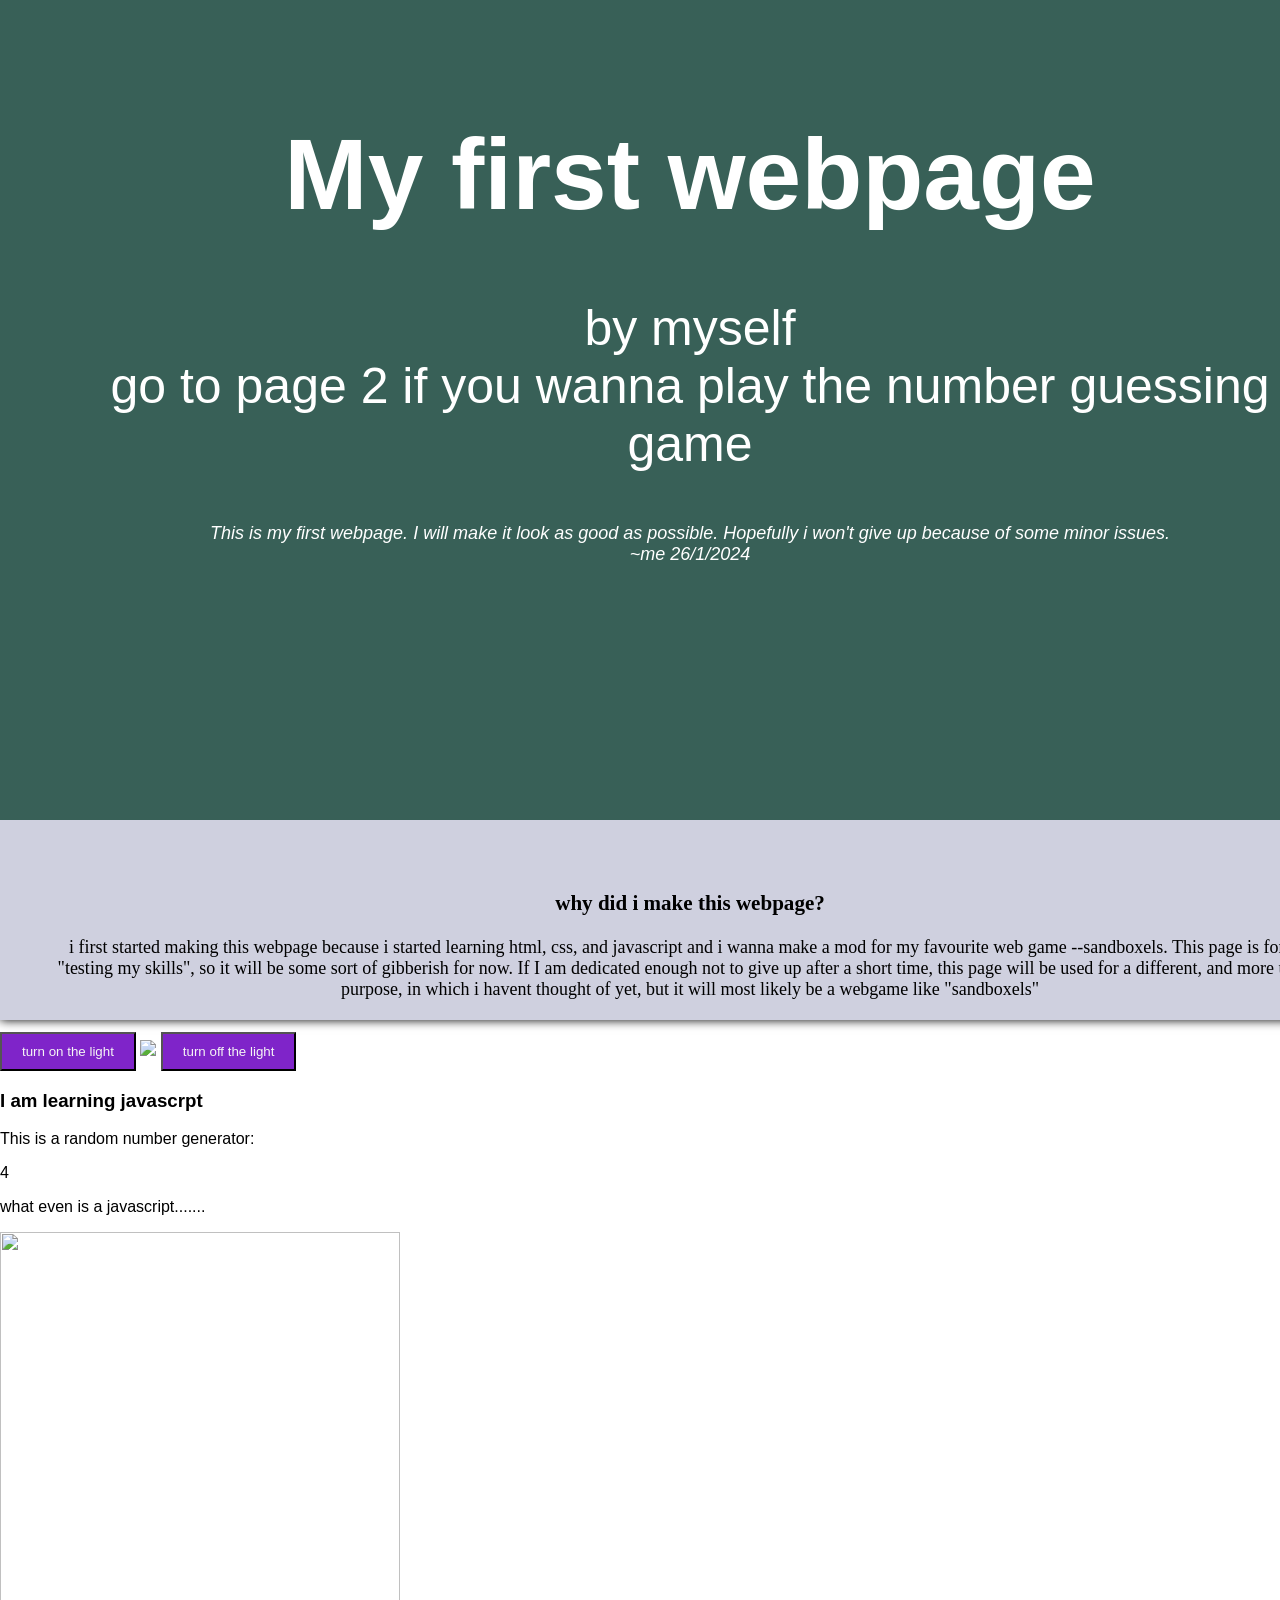
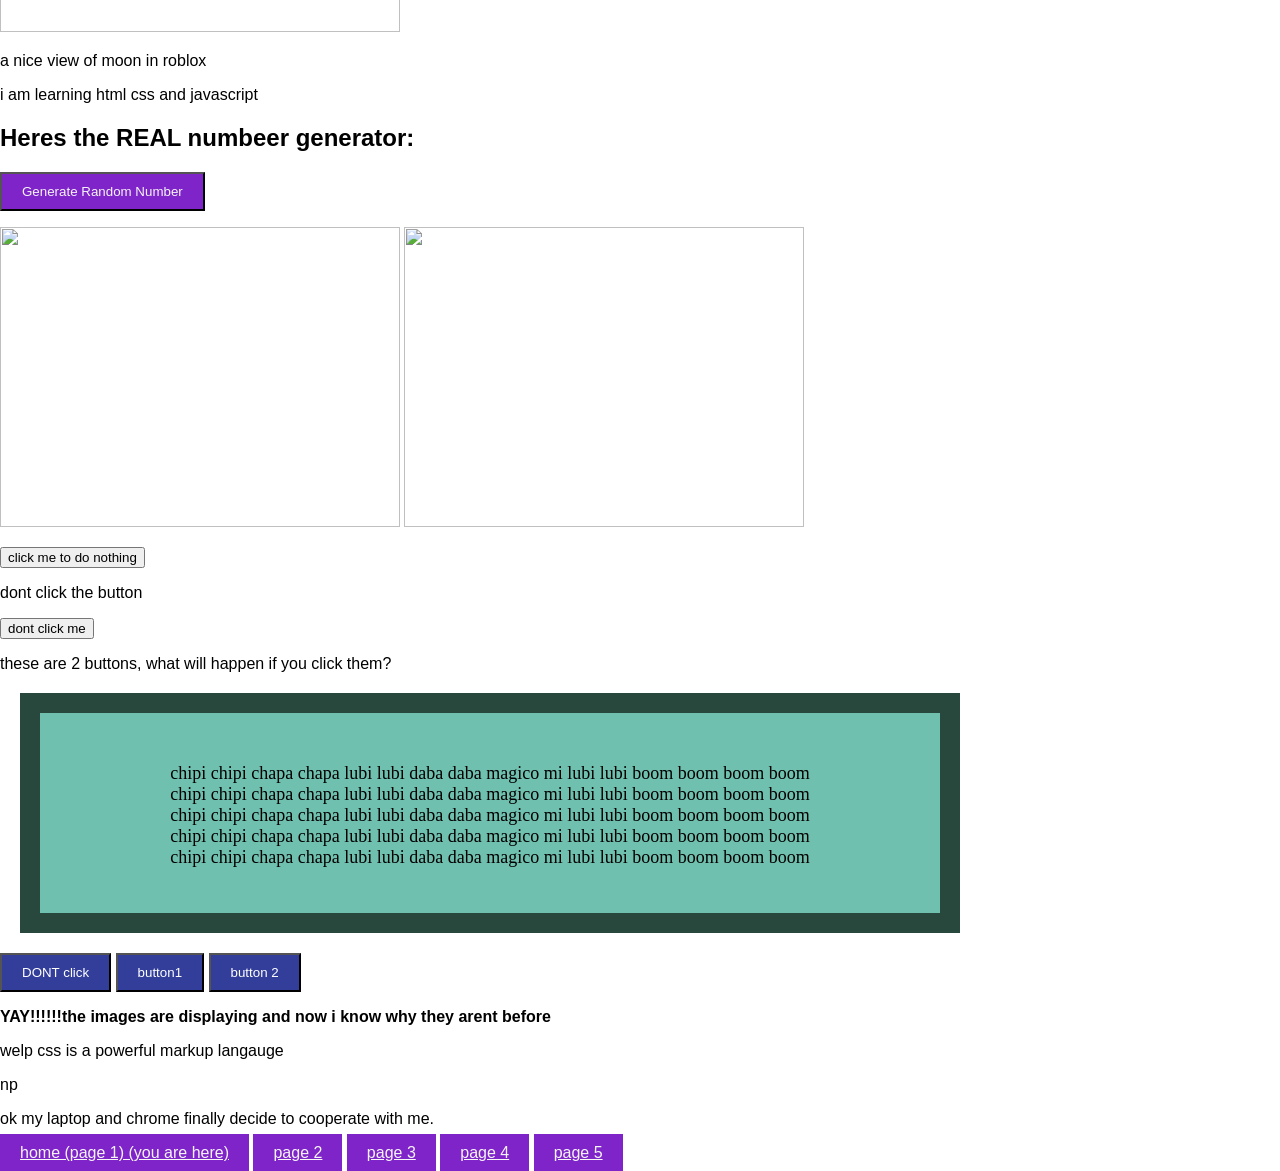
==== index.html @ 629a22b3 "Update index.html" ====
<!DOCTYPE html> 
<html>

    <head>
        
       
        <meta charset="UTF-8" />
    <meta http-equiv="X-UA-Compatible" content="IE=edge" />
    <meta name="viewport" content="width=device-width, initial-scale=1.0" />
    <link rel="stylesheet" type="text/css" href="styles.css" /> 
    <title>my first webpage</title>
       
        <style>
            h1.center {
                text-align: center;
                font-size: 50px;
                font-family: Arial, Helvetica, sans-serif;
                color: whitesmoke;
            }
            h2.center2 {
                text-align: left;
                font-size: 30px;
                font-family: Arial, Helvetica, sans-serif;
                color: black;
            }
            h3.center3 {
                text-align: center;
                font-size: 31px;
                font-family: Arial, Helvetica, sans-serif;
                color: rgb(44, 44, 44);
                background-color: rgba(201, 201, 201, 0.5);
            }
            p.center4 {
                text-align: center;
                font-size: 20px;
                font-family: Arial, Helvetica, sans-serif;
                color: rgb(44, 44, 44);
                background-color: rgba(201, 201, 201, 0.5);
            }
            body, html {
  height: 100%;
  margin: 0;
  font-family: Arial, Helvetica, sans-serif;
}

.hero-image {
  background-image: linear-gradient(rgba(0, 0, 0, 0.5), rgba(0, 0, 0, 0.5)), url("https://raw.githubusercontent.com/whyamihere001/whyamihere001.github.io/main/background1.png");
  height: 80%;
  width: 90%;
  background-position: center;
  background-repeat: no-repeat;
  background-size: cover;
  position: relative;
  border: none;
  margin: auto;
  width: 100%;
}

.hero-text {
  text-align: center;
  position: absolute;
  top: 50%;
  left: 50%;
  transform: translate(-50%, -50%);
  color: white;
  border: none;
  display: contents;
  font-family: Arial, Helvetica, sans-serif;

}




     
            
  
        
    
            
        </style>
    </head>
    <body style="background-color: white;">
        <div class="hero-image">
            <div class="hero-text">
              <h1 style="font-size:100px">My first webpage</h1>
              <p style="font-size: 50px;">by myself<br>go to page 2 if you wanna play the number guessing game</p>
              <p><em>This is my first webpage. I will make it look as good as possible. Hopefully i won't give up because of some minor issues.<br>~me 26/1/2024</em></p>
             
            </div>
          </div>
          <style>
            .asdf{
                background-color: rgb(207, 208, 223);
                margin: auto;
                border: none;
                width: 100%;
                -webkit-box-shadow: 0 0 10px #000000;
                box-shadow: 0 0 10px #000000;

            }
          </style>
          <div class="asdf">
         
            <h3>why did i make this webpage?</h3>
            <p>i first started making this webpage because i started learning html, css, and javascript and i wanna make 
                a mod for my favourite web game --sandboxels.
                This page is for me "testing my skills", so it will be some sort of gibberish for now. 
                If I am dedicated enough not to give up after a short time, this page will be used for a different, and 
                more useful purpose, in which i havent thought of yet, but it will most likely be a webgame like "sandboxels"</p>
          </div>
            <style>
                .button2 {
                    padding: 10px 20px;
                    background-color: rgb(127, 36, 201);
                    color: whitesmoke;
                }
                .button2:hover {
                    background-color: rgb(50, 18, 81);

                }
            </style>
            <button onclick="document.getElementById('Myimage').src='https://raw.githubusercontent.com/whyamihere001/whyamihere001.github.io/main/lightbulb_on.png'" class="button2">turn on the light</button>
            <img id="Myimage" src="https://raw.githubusercontent.com/whyamihere001/whyamihere001.github.io/main/lightbulf_off.png" style="width: 300px; margin-top: 20px;">
            <button onclick="document.getElementById('Myimage').src='https://raw.githubusercontent.com/whyamihere001/whyamihere001.github.io/main/lightbulf_off.png'" class="button2">turn off the light</button>
            <h3>I am learning javascrpt</h3>
            <p>This is a random number generator:</p>
            <p id="rnd"></p>
            <script> 
            document.getElementById("rnd").innerHTML = Math.floor(Math.random()*10);
            </script>
            <script>
            
                const grid = [
  ["M2", "M1", "M2"],
  ["M1", "XX", "M1"],
  ["M2", "M1", "M2"]
];

// Iterate through the rows
for (let i = 0; i < grid.length; i++) {
  const row = grid[i];

  // Iterate through the columns in each row
  for (let j = 0; j < row.length; j++) {
    const cell = row[j];

    // Do something with the cell value
    console.log(`Cell at position (${i}, ${j}): ${cell}`);
  }
}
            </script>
            <script>
                const name = "John";
                const age = 20;
                const alive = "true";
                console.log("Name:", name, "Age:", age, "alive or not:", alive)
                
            </script>
            <p>what even is a javascript.......</p>
            <script>
                for (var i = 1; i < 10; i++){
                console.log("Iteration: " + i);
}
                

            </script>
            

           
            
<img src="https://raw.githubusercontent.com/whyamihere001/whyamihere001.github.io/main/beautiful%20roblox%20moon.1.png"
style="width:400px;height: 400px">
<p>a nice view of moon in roblox</p>
<p>i am learning html css and javascript</p>
<h2>Heres the REAL numbeer generator:</h2>
<button id="generateButton" class="button2">Generate Random Number</button>
  <p id="result"></p>


<script src="script.js"></script>



<img src="https://raw.githubusercontent.com/whyamihere001/whyamihere001.github.io/3b7831ccefd136974ce42a83e093849df66b6c03/123.drawio.png"
style="width:400px;height:300px">
<img src="https://raw.githubusercontent.com/whyamihere001/whyamihere001.github.io/main/Screenshot%202024-01-27%20160214.png"
style="width:400px;height:300px">
<p><button>click me to do nothing</button></p>
<script>
    function myFunction(){
        document.getElementById("rickroll").innerHTML = "i want to die.";
    }

</script>
<p id="rickroll">dont click the button</p>
<button type="button" onclick="myFunction()">dont click me</button>
<p>these are 2 buttons, what will happen if you click them?</p>
<style>
    div {
        text-align: center;
        background-color: rgb(112, 192, 175);
        width: 800px;
        height: 100px;
        border: 20px solid rgb(41, 72, 61);
        padding: 50px;
        margin: 20px;
        font-size: large;
        font-family: Georgia, 'Times New Roman', Times, serif;




    }
</style>
<div id="myDiv">
    chipi chipi chapa chapa lubi lubi daba daba magico mi lubi lubi boom boom boom boom<br>
    chipi chipi chapa chapa lubi lubi daba daba magico mi lubi lubi boom boom boom boom<br>
    chipi chipi chapa chapa lubi lubi daba daba magico mi lubi lubi boom boom boom boom<br>
    chipi chipi chapa chapa lubi lubi daba daba magico mi lubi lubi boom boom boom boom<br>
    chipi chipi chapa chapa lubi lubi daba daba magico mi lubi lubi boom boom boom boom<br>
</div>
<script>
    function asd(){
    var myDiv = document.getElementById("myDiv");
myDiv.innerHTML = "never gonna give you up<br>never gonna let you down<br>never gonna run around and desert you";
    }
</script>
<button onclick="asd()" class="button1">DONT click</button>
<style>
    .button1 {
        padding: 10px 20px;
        background-color: rgb(50, 62, 154);
        color: white;
        

    }
    .button1:hover {
        background-color: rgb(16, 19, 71);
        color:white
    }
</style>
<button onclick="window.location.href='https://www.youtube.com/watch?v=oHg5SJYRHA0';" class="button1">button1</button>
<button onclick="window.location.href='https://www.youtube.com/watch?v=QwLvrnlfdNo';" class="button1">button 2</button>


<p><strong>YAY!!!!!!the images are displaying and now i know why they arent before</strong></p>
<p>welp css is a powerful markup langauge</p>np
<p>ok my laptop and chrome finally decide to cooperate with me.</p>


<nav>
    <a href="index.html" class="button2">home (page 1) (you are here)</a>
    <a href="index2.html" class="button2">page 2</a>
    <a href="index3.html" class="button2">page 3</a>
    <a href="index4.html" class="button2">page 4</a>
    <a href="index6.html" class="button2">page 5</a>
</nav>



    </body>
</html>
---- styles.css ----
body {
    background-color: rgb(135, 191, 230);
    font-family: Arial, Helvetica, sans-serif;
}
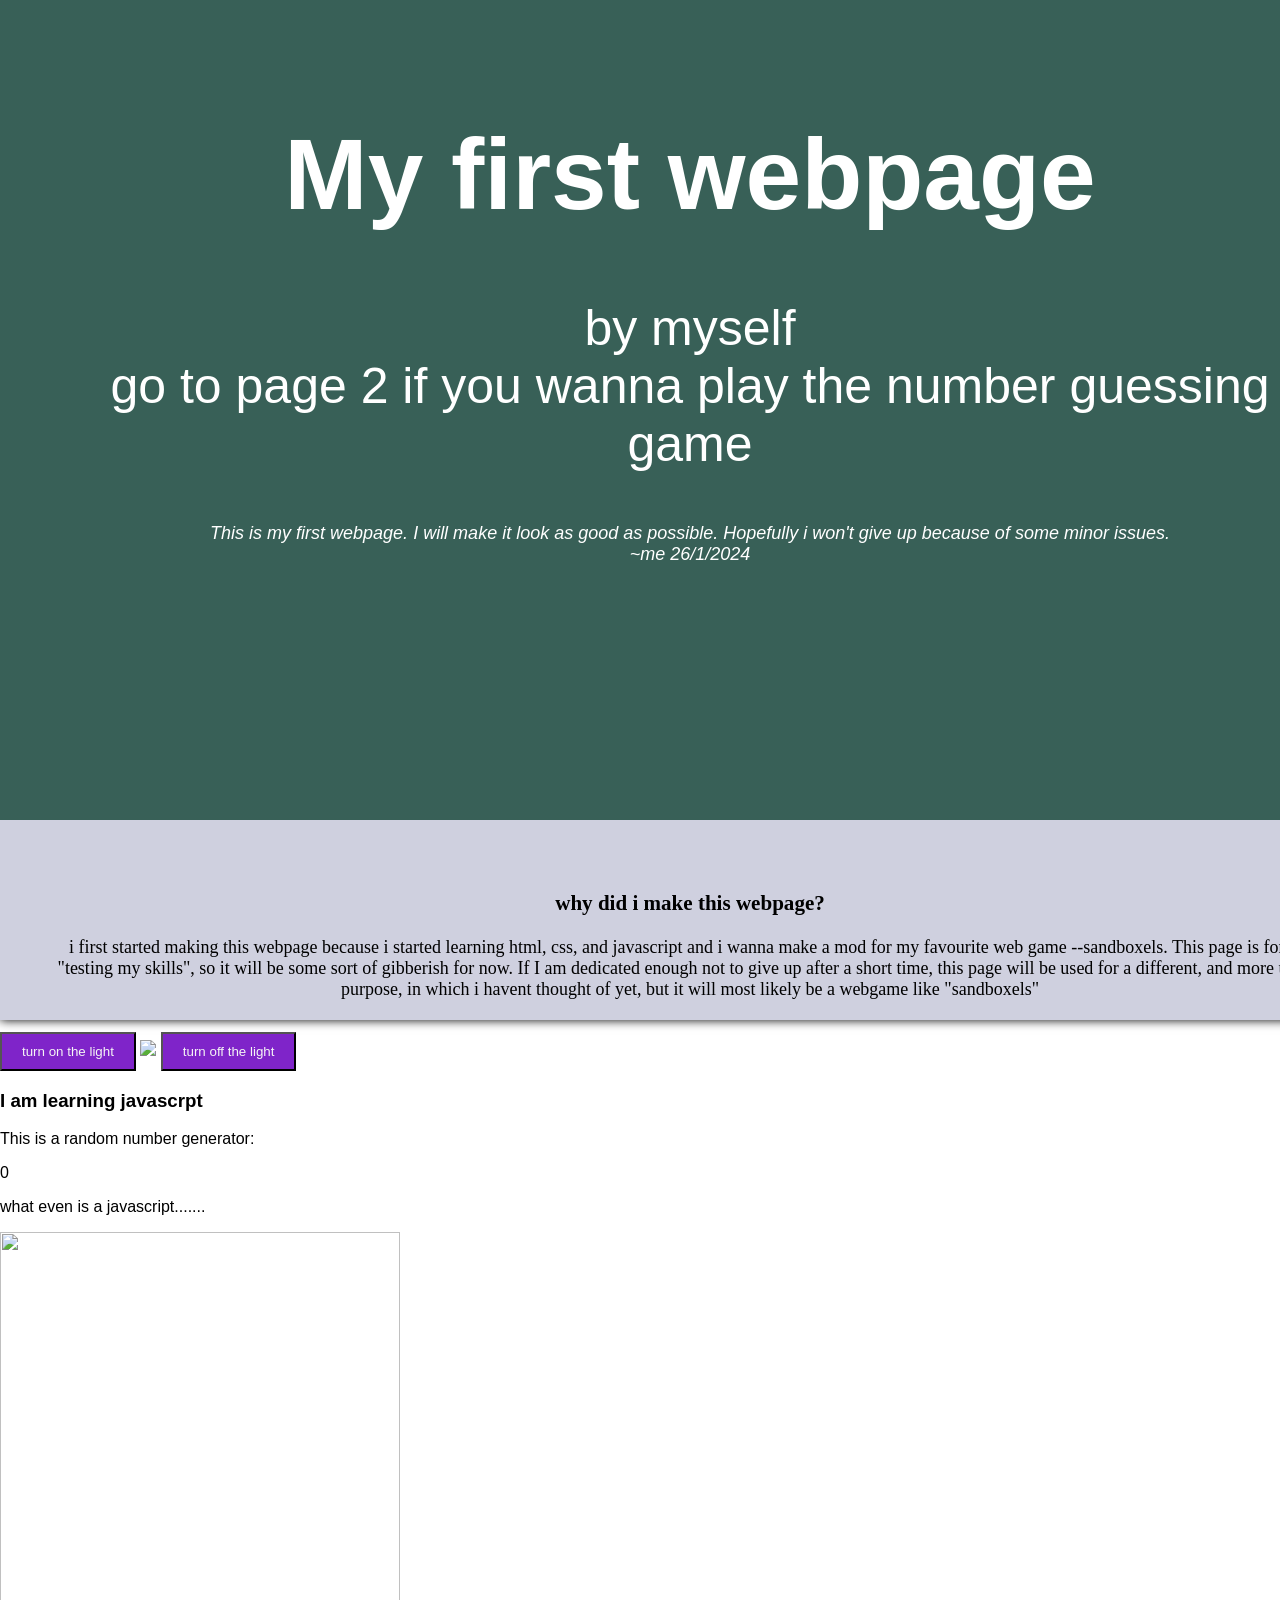
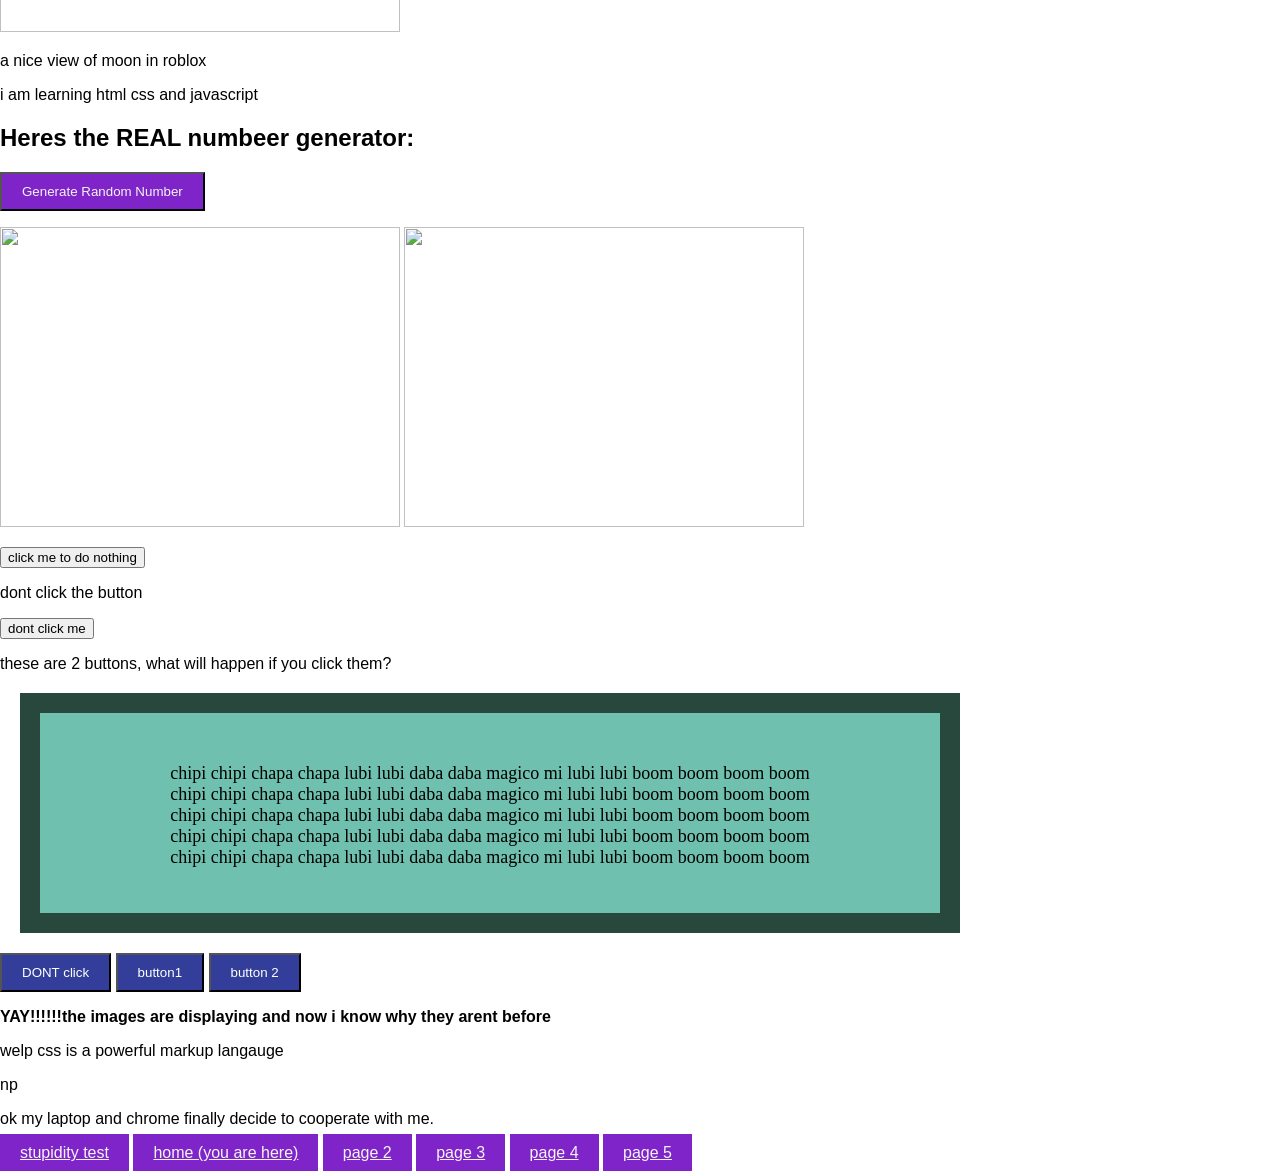
==== commit 8425e43d: "Add files via upload" ====
--- a/index.html
+++ b/index.html
@@ -250,7 +250,8 @@
 
 
 <nav>
-    <a href="index.html" class="button2">home (page 1) (you are here)</a>
+    <a href="index9.html" class="button2">stupidity test</a>
+    <a href="index.html" class="button2">home (you are here)</a>
     <a href="index2.html" class="button2">page 2</a>
     <a href="index3.html" class="button2">page 3</a>
     <a href="index4.html" class="button2">page 4</a>
@@ -261,4 +262,4 @@
 
     </body>
 </html>
-    
+    
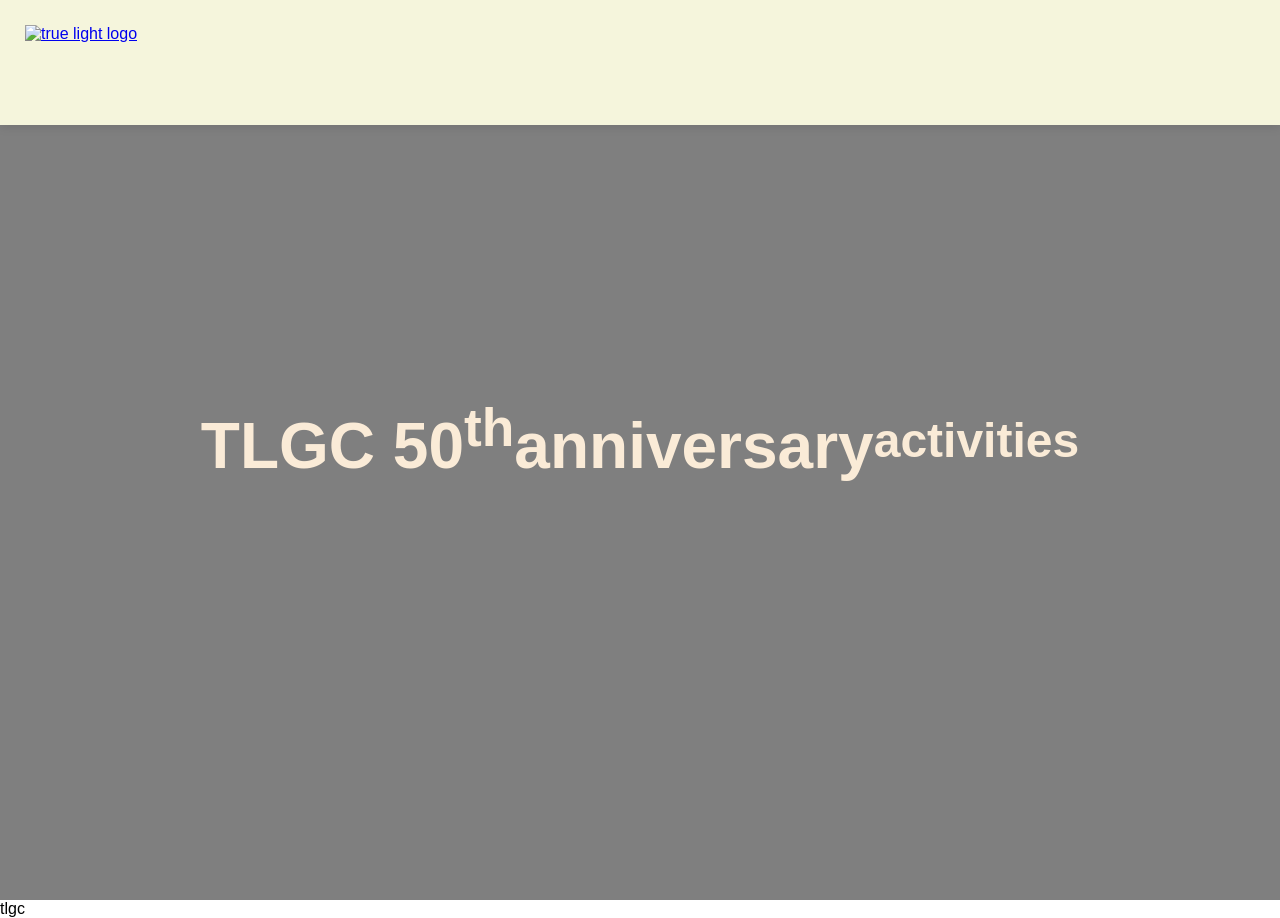
==== commit db0b44bd: "Add files via upload" ====
--- a/index.html
+++ b/index.html
@@ -1,265 +1,158 @@
-<!DOCTYPE html> 
+<!DOCTYPE html>
 <html>
-
     <head>
-        
-       
-        <meta charset="UTF-8" />
-    <meta http-equiv="X-UA-Compatible" content="IE=edge" />
-    <meta name="viewport" content="width=device-width, initial-scale=1.0" />
-    <link rel="stylesheet" type="text/css" href="styles.css" /> 
-    <title>my first webpage</title>
-       
+        <title>stupid hw webpage</title>
+        <meta charset="UTF-8">
+        <meta name="viewport" content="width=device-width, initial-scale=1.0">
+        <link href="https://unpkg.com/aos@2.3.1/dist/aos.css" rel="stylesheet">
+    </head>
+    
+    <body>
         <style>
-            h1.center {
-                text-align: center;
-                font-size: 50px;
-                font-family: Arial, Helvetica, sans-serif;
-                color: whitesmoke;
+            * {
+                margin: 0;
+                padding: 0;
+                box-sizing: border-box;
+                font-family: 'Arial', sans-serif;
             }
-            h2.center2 {
-                text-align: left;
-                font-size: 30px;
-                font-family: Arial, Helvetica, sans-serif;
-                color: black;
-            }
-            h3.center3 {
-                text-align: center;
-                font-size: 31px;
-                font-family: Arial, Helvetica, sans-serif;
-                color: rgb(44, 44, 44);
-                background-color: rgba(201, 201, 201, 0.5);
-            }
-            p.center4 {
-                text-align: center;
-                font-size: 20px;
-                font-family: Arial, Helvetica, sans-serif;
-                color: rgb(44, 44, 44);
-                background-color: rgba(201, 201, 201, 0.5);
-            }
-            body, html {
-  height: 100%;
-  margin: 0;
-  font-family: Arial, Helvetica, sans-serif;
-}
-
-.hero-image {
-  background-image: linear-gradient(rgba(0, 0, 0, 0.5), rgba(0, 0, 0, 0.5)), url("https://raw.githubusercontent.com/whyamihere001/whyamihere001.github.io/main/background1.png");
-  height: 80%;
-  width: 90%;
-  background-position: center;
-  background-repeat: no-repeat;
-  background-size: cover;
-  position: relative;
-  border: none;
-  margin: auto;
-  width: 100%;
-}
-
-.hero-text {
-  text-align: center;
-  position: absolute;
-  top: 50%;
-  left: 50%;
-  transform: translate(-50%, -50%);
-  color: white;
-  border: none;
-  display: contents;
-  font-family: Arial, Helvetica, sans-serif;
-
-}
-
-
-
-
-     
-            
-  
-        
-    
-            
-        </style>
-    </head>
-    <body style="background-color: white;">
-        <div class="hero-image">
-            <div class="hero-text">
-              <h1 style="font-size:100px">My first webpage</h1>
-              <p style="font-size: 50px;">by myself<br>go to page 2 if you wanna play the number guessing game</p>
-              <p><em>This is my first webpage. I will make it look as good as possible. Hopefully i won't give up because of some minor issues.<br>~me 26/1/2024</em></p>
-             
-            </div>
-          </div>
-          <style>
-            .asdf{
-                background-color: rgb(207, 208, 223);
-                margin: auto;
-                border: none;
+            .header-basic{
+                background-color:beige;
+                box-shadow: 0 2px 10px rgba(0,0,0,0.1);
                 width: 100%;
-                -webkit-box-shadow: 0 0 10px #000000;
-                box-shadow: 0 0 10px #000000;
+                height: 125px;
+                padding: 25px;    
+                top: 0;
+                z-index: 1000;
+                position: fixed;
 
             }
-          </style>
-          <div class="asdf">
-         
-            <h3>why did i make this webpage?</h3>
-            <p>i first started making this webpage because i started learning html, css, and javascript and i wanna make 
-                a mod for my favourite web game --sandboxels.
-                This page is for me "testing my skills", so it will be some sort of gibberish for now. 
-                If I am dedicated enough not to give up after a short time, this page will be used for a different, and 
-                more useful purpose, in which i havent thought of yet, but it will most likely be a webgame like "sandboxels"</p>
-          </div>
-            <style>
-                .button2 {
-                    padding: 10px 20px;
-                    background-color: rgb(127, 36, 201);
-                    color: whitesmoke;
+
+            .header-content {
+                max-width: 1200px;
+                margin: 0 auto;
+                display: flex;
+                justify-content: space-between;
+                align-items: center;
+                align-self: center;
+                text-align: center;
+                position:fixed;
+            }
+
+            .logo-container {
+                display: flex;
+                align-items: center;
+                justify-content: space-between;
+            }
+
+            .logo-link {
+                display: block;
+                transition: transform 0.3s ease;
+            }
+
+            .logo-link:hover {
+                transform: scale(1.05);
+            }
+
+            .logo-image {
+                object-fit: contain;
+            }
+
+            .nav-container {
+                display:flex;
+                align-items: center;
+
+            }
+
+            .nav-link{
+                display: block;
+                transition: transform 0.3s ease;
+
+            }
+
+            .nav-link:hover{
+                transform: scale(1.05);
+            }
+
+            .nav-image{
+                object-fit: center;
+            }
+
+            .hero {
+                height: 100vh;
+                width: 100%;
+                position: relative;
+                background: linear-gradient(rgba(0, 0, 0, 0.5), rgba(0, 0, 0, 0.5)),
+                            url('https://d2dfteklrodxua.cloudfront.net/wp-content/uploads/2022/08/10142945/Group-2.jpg');
+                background-size: cover;
+                background-position: center;
+                background-attachment: fixed;
+                display: flex;
+                justify-content: center;
+                align-items: center;
+                overflow: hidden;
+            }
+
+            .hero-content {
+                text-align: center;
+                color: #ffffff;
+                padding: 20px;
+                position: relative;
+                z-index: 1;
+            }
+
+            .hero-title {
+                font-size: 4rem;
+                margin-bottom: 20px;
+                opacity: 0;
+                transform: translateY(30px);
+                animation: fadeInUp 0.8s ease forwards;
+                color:antiquewhite;
+            }
+
+            .hero-h2 {
+                font-size: 3rem;
+                margin-bottom: 20px;
+                color: antiquewhite;
+                transform: translateY(30px);
+                animation: fadeInUp 0.8s ease forwards;
+            }
+
+            /*yes i copied from google i just want an animation but appearently it needed this part to work*/
+                @keyframes fadeInUp {
+                to {
+                    opacity: 1;
+                    transform: translateY(0);
                 }
-                .button2:hover {
-                    background-color: rgb(50, 18, 81);
+            }
 
-                }
-            </style>
-            <button onclick="document.getElementById('Myimage').src='https://raw.githubusercontent.com/whyamihere001/whyamihere001.github.io/main/lightbulb_on.png'" class="button2">turn on the light</button>
-            <img id="Myimage" src="https://raw.githubusercontent.com/whyamihere001/whyamihere001.github.io/main/lightbulf_off.png" style="width: 300px; margin-top: 20px;">
-            <button onclick="document.getElementById('Myimage').src='https://raw.githubusercontent.com/whyamihere001/whyamihere001.github.io/main/lightbulf_off.png'" class="button2">turn off the light</button>
-            <h3>I am learning javascrpt</h3>
-            <p>This is a random number generator:</p>
-            <p id="rnd"></p>
-            <script> 
-            document.getElementById("rnd").innerHTML = Math.floor(Math.random()*10);
-            </script>
-            <script>
-            
-                const grid = [
-  ["M2", "M1", "M2"],
-  ["M1", "XX", "M1"],
-  ["M2", "M1", "M2"]
-];
+        </style>
+        
+            <header class="header-basic">
+                <div class="header-content">
+                    <div class="logo-container">
+                        <a href="https://www.tlgc.edu.hk/" class="logo-link" target="_blank">
+                            <img id="True Light Logo" src="http://d2dfteklrodxua.cloudfront.net/wp-content/uploads/2022/08/05073740/TLGC_Logo_Header.svg" alt="true light logo">
+                        </a>
+                    </div>
+                </div>
+                <div class="nav-container">
+                    
+                </div>
+            </header>
+            <section class="hero">
+                <h1 class="hero-title">
+                    <p>
+                        TLGC 50<sup>th</sup>anniversary
+                    </p>
+                </h1>
+                <h2 class="hero-h2">
+                    <P>
+                        activities
+                    </P>
+                </h2>
 
-// Iterate through the rows
-for (let i = 0; i < grid.length; i++) {
-  const row = grid[i];
-
-  // Iterate through the columns in each row
-  for (let j = 0; j < row.length; j++) {
-    const cell = row[j];
-
-    // Do something with the cell value
-    console.log(`Cell at position (${i}, ${j}): ${cell}`);
-  }
-}
-            </script>
-            <script>
-                const name = "John";
-                const age = 20;
-                const alive = "true";
-                console.log("Name:", name, "Age:", age, "alive or not:", alive)
-                
-            </script>
-            <p>what even is a javascript.......</p>
-            <script>
-                for (var i = 1; i < 10; i++){
-                console.log("Iteration: " + i);
-}
-                
-
-            </script>
-            
-
-           
-            
-<img src="https://raw.githubusercontent.com/whyamihere001/whyamihere001.github.io/main/beautiful%20roblox%20moon.1.png"
-style="width:400px;height: 400px">
-<p>a nice view of moon in roblox</p>
-<p>i am learning html css and javascript</p>
-<h2>Heres the REAL numbeer generator:</h2>
-<button id="generateButton" class="button2">Generate Random Number</button>
-  <p id="result"></p>
-
-
-<script src="script.js"></script>
-
-
-
-<img src="https://raw.githubusercontent.com/whyamihere001/whyamihere001.github.io/3b7831ccefd136974ce42a83e093849df66b6c03/123.drawio.png"
-style="width:400px;height:300px">
-<img src="https://raw.githubusercontent.com/whyamihere001/whyamihere001.github.io/main/Screenshot%202024-01-27%20160214.png"
-style="width:400px;height:300px">
-<p><button>click me to do nothing</button></p>
-<script>
-    function myFunction(){
-        document.getElementById("rickroll").innerHTML = "i want to die.";
-    }
-
-</script>
-<p id="rickroll">dont click the button</p>
-<button type="button" onclick="myFunction()">dont click me</button>
-<p>these are 2 buttons, what will happen if you click them?</p>
-<style>
-    div {
-        text-align: center;
-        background-color: rgb(112, 192, 175);
-        width: 800px;
-        height: 100px;
-        border: 20px solid rgb(41, 72, 61);
-        padding: 50px;
-        margin: 20px;
-        font-size: large;
-        font-family: Georgia, 'Times New Roman', Times, serif;
-
-
-
-
-    }
-</style>
-<div id="myDiv">
-    chipi chipi chapa chapa lubi lubi daba daba magico mi lubi lubi boom boom boom boom<br>
-    chipi chipi chapa chapa lubi lubi daba daba magico mi lubi lubi boom boom boom boom<br>
-    chipi chipi chapa chapa lubi lubi daba daba magico mi lubi lubi boom boom boom boom<br>
-    chipi chipi chapa chapa lubi lubi daba daba magico mi lubi lubi boom boom boom boom<br>
-    chipi chipi chapa chapa lubi lubi daba daba magico mi lubi lubi boom boom boom boom<br>
-</div>
-<script>
-    function asd(){
-    var myDiv = document.getElementById("myDiv");
-myDiv.innerHTML = "never gonna give you up<br>never gonna let you down<br>never gonna run around and desert you";
-    }
-</script>
-<button onclick="asd()" class="button1">DONT click</button>
-<style>
-    .button1 {
-        padding: 10px 20px;
-        background-color: rgb(50, 62, 154);
-        color: white;
-        
-
-    }
-    .button1:hover {
-        background-color: rgb(16, 19, 71);
-        color:white
-    }
-</style>
-<button onclick="window.location.href='https://www.youtube.com/watch?v=oHg5SJYRHA0';" class="button1">button1</button>
-<button onclick="window.location.href='https://www.youtube.com/watch?v=QwLvrnlfdNo';" class="button1">button 2</button>
-
-
-<p><strong>YAY!!!!!!the images are displaying and now i know why they arent before</strong></p>
-<p>welp css is a powerful markup langauge</p>np
-<p>ok my laptop and chrome finally decide to cooperate with me.</p>
-
-
-<nav>
-    <a href="index9.html" class="button2">stupidity test</a>
-    <a href="index.html" class="button2">home (you are here)</a>
-    <a href="index2.html" class="button2">page 2</a>
-    <a href="index3.html" class="button2">page 3</a>
-    <a href="index4.html" class="button2">page 4</a>
-    <a href="index6.html" class="button2">page 5</a>
-</nav>
-
-
-
+            </section>
+            <p>tlgc</p>
+       
     </body>
-</html>
-    +</html>
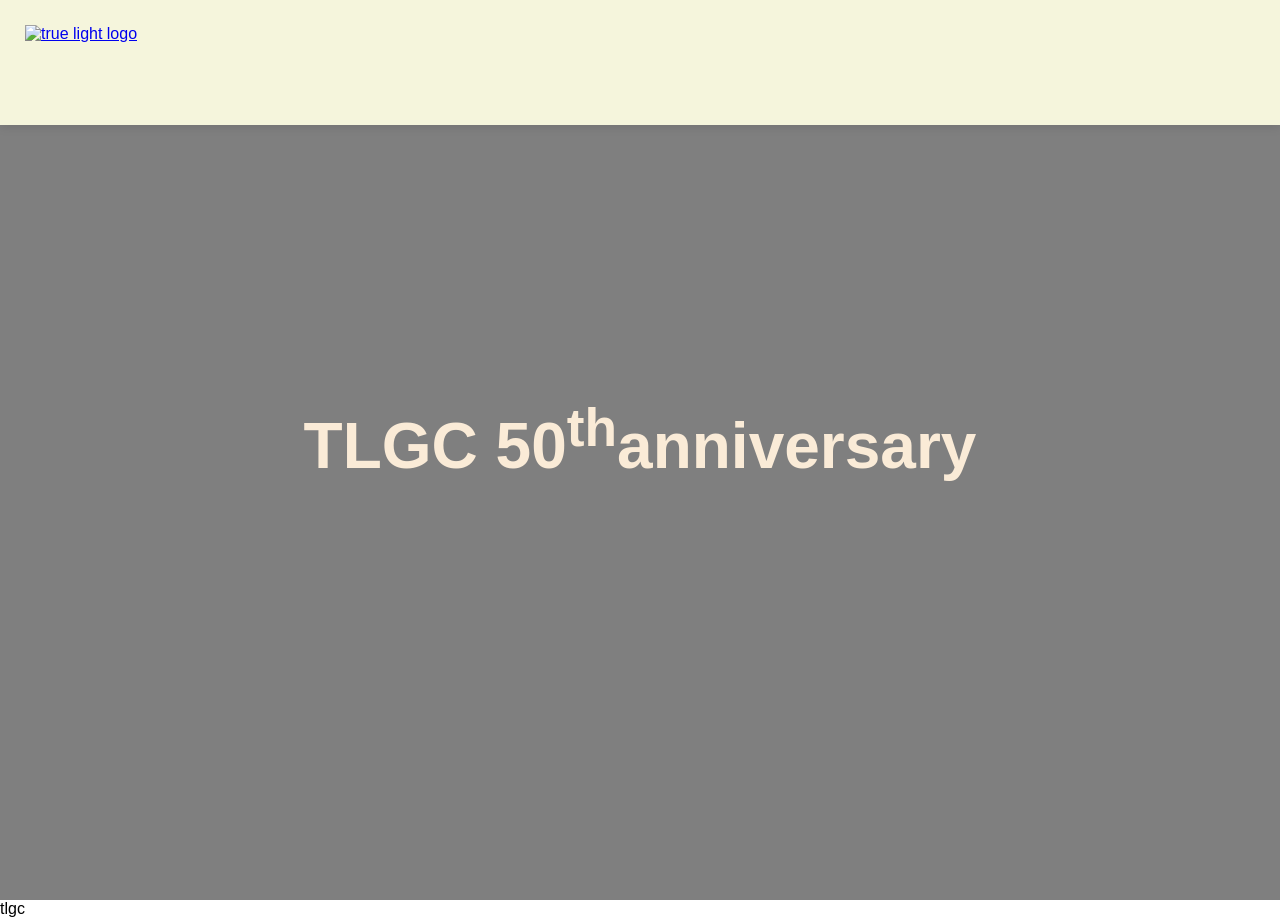
==== commit caea277e: "Update index.html" ====
--- a/index.html
+++ b/index.html
@@ -145,14 +145,9 @@
                         TLGC 50<sup>th</sup>anniversary
                     </p>
                 </h1>
-                <h2 class="hero-h2">
-                    <P>
-                        activities
-                    </P>
-                </h2>
 
             </section>
             <p>tlgc</p>
        
     </body>
-</html>+</html>
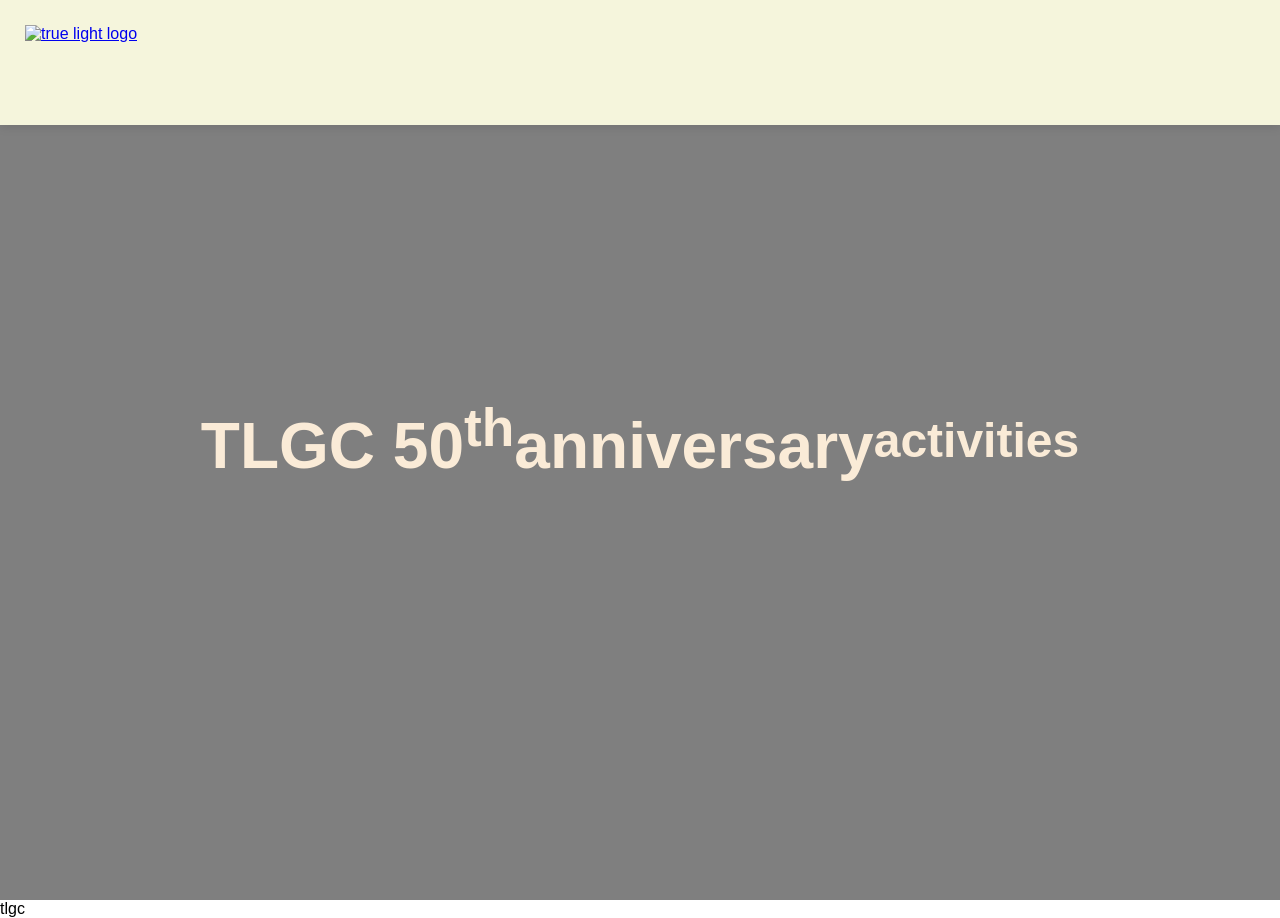
==== commit b2b81dfd: "Add files via upload" ====
--- a/index.html
+++ b/index.html
@@ -145,9 +145,14 @@
                         TLGC 50<sup>th</sup>anniversary
                     </p>
                 </h1>
+                <h2 class="hero-h2">
+                    <P>
+                        activities
+                    </P>
+                </h2>
 
             </section>
             <p>tlgc</p>
        
     </body>
-</html>
+</html>
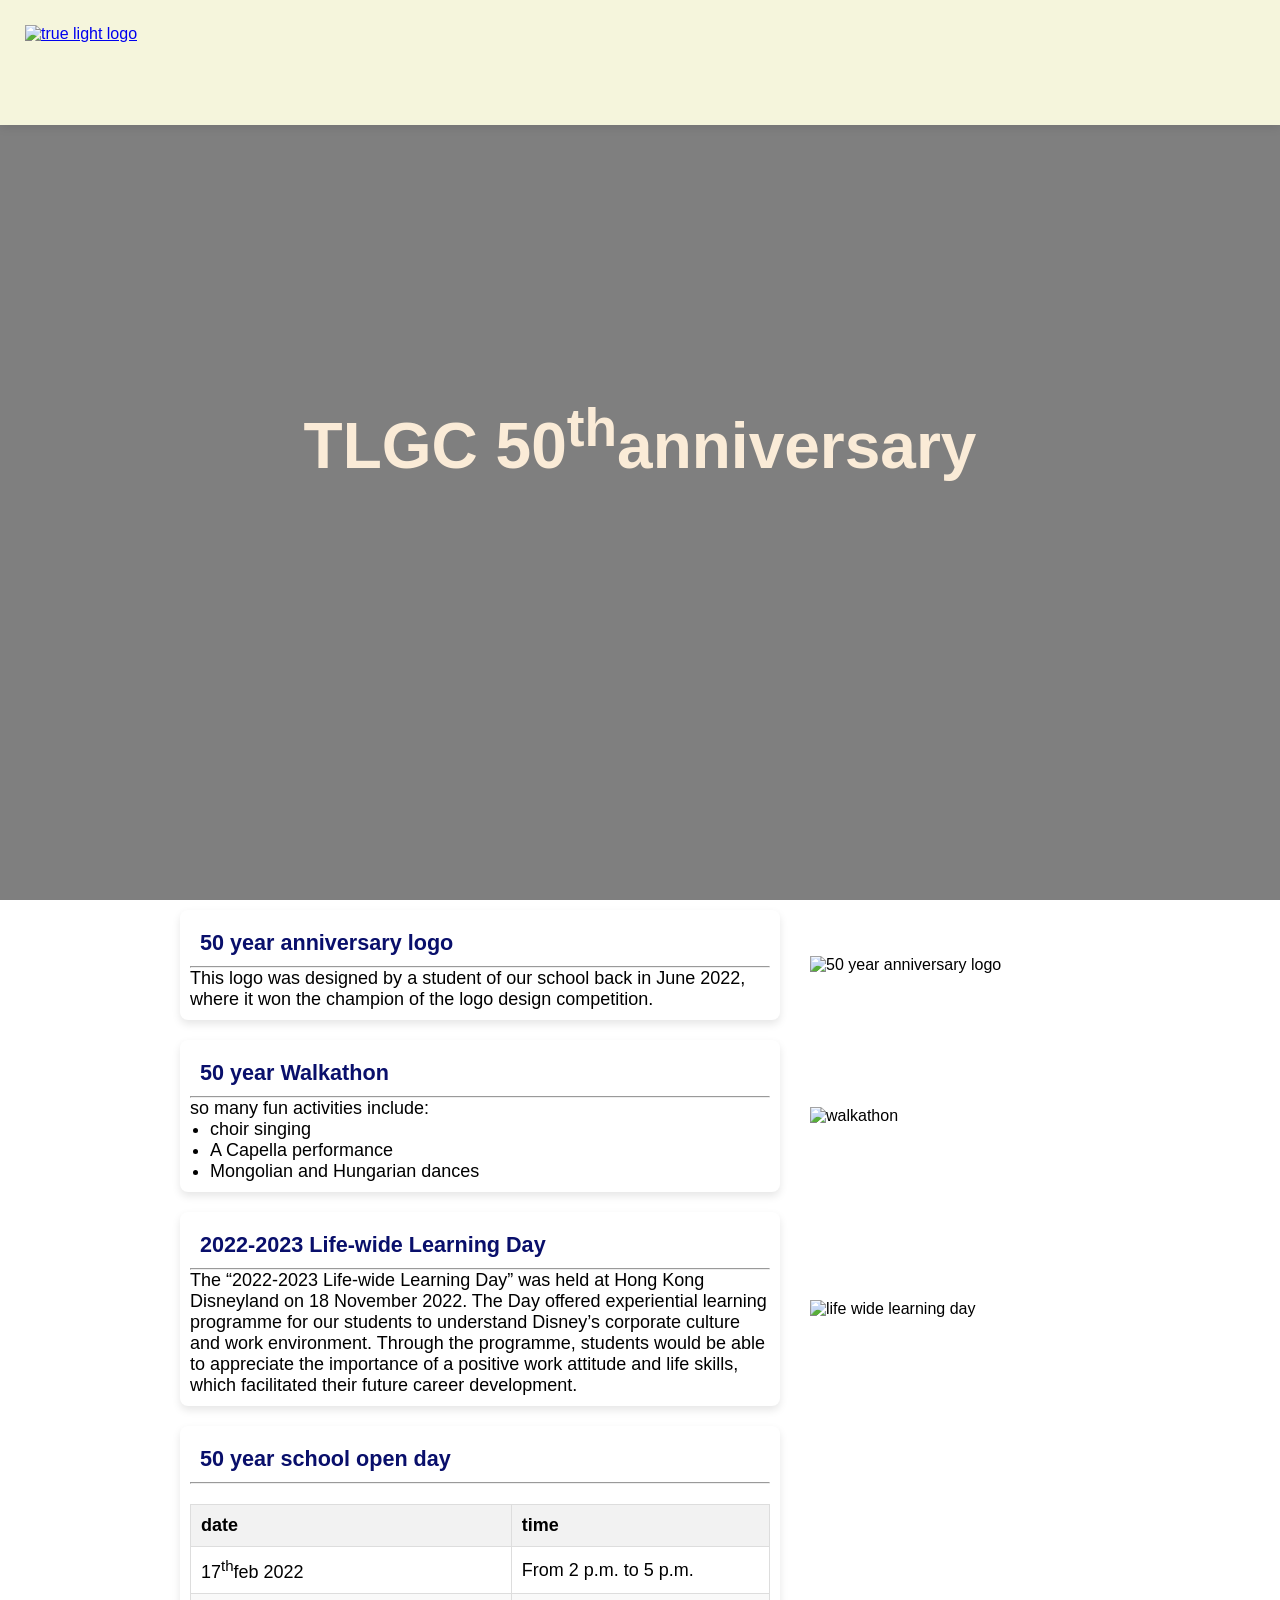
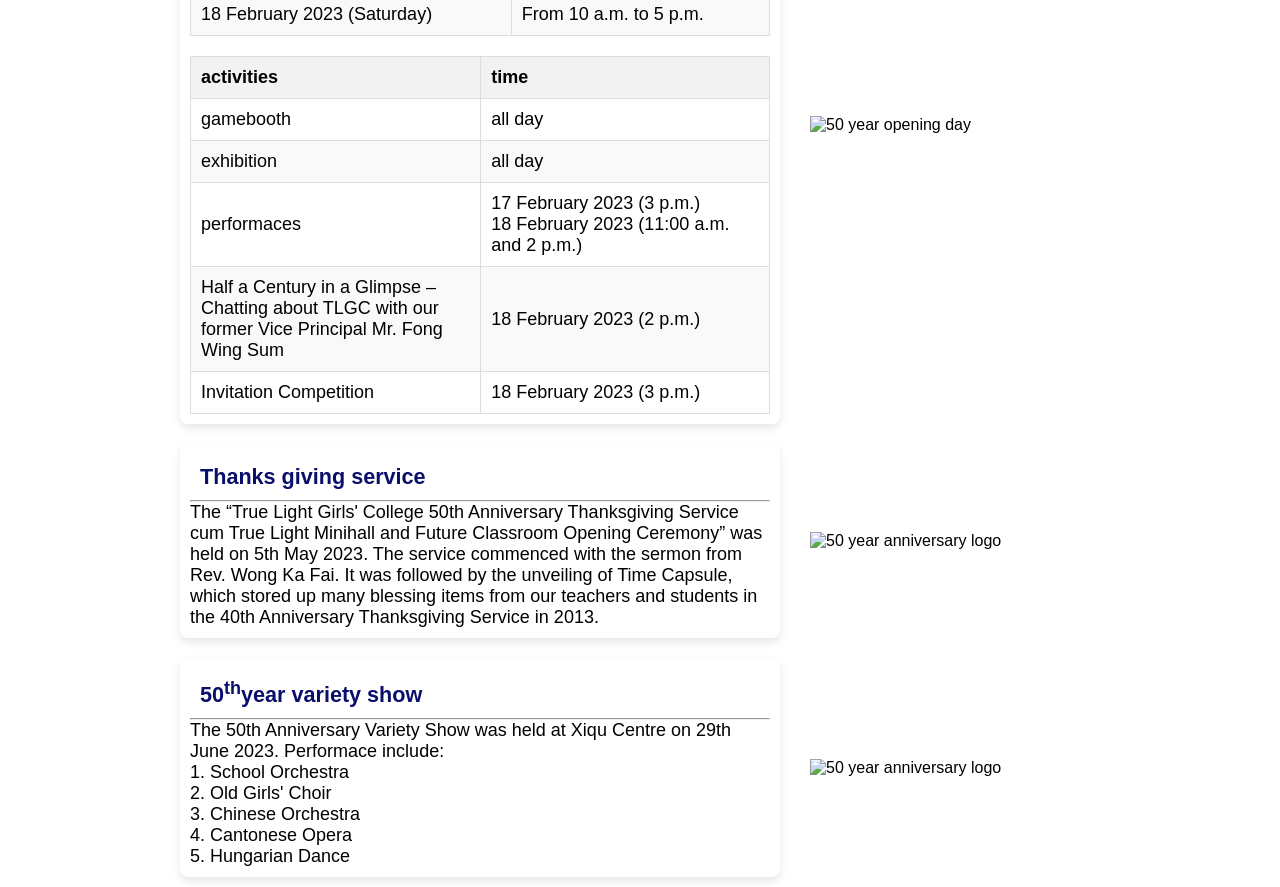
==== commit f323a94a: "Add files via upload" ====
--- a/index.html
+++ b/index.html
@@ -1,14 +1,26 @@
+
 <!DOCTYPE html>
+<!--I am Ho Chiu Yee 5B 9-->
+<!--This thing took me a long time to finish-->
+<!--the hardest part is thinking of how to implement an ordered list and unordered list-->
+<!--No the code isnt entirely by myself, tho most of it is from me, I really had to search up something on google-->
+<!--e.g."text animation in webpage", "style a table using css"-->
+<!--i garantee you wont read through all my code, ride? Thats why I placed all the comments on the top-->
+<!--DO YOU KNOW THE PAIN OF TRIAL AND ERROR??-->
+<!--I tried for more than a few times for all of this to work-->
+<!--p.s. there are no image files because the images are all stored in the school web server (?) Anyways, you can access them from the internet-->
+<!---->
 <html>
     <head>
-        <title>stupid hw webpage</title>
+
+        <title>TLGC 50 year anniversary</title>
         <meta charset="UTF-8">
         <meta name="viewport" content="width=device-width, initial-scale=1.0">
         <link href="https://unpkg.com/aos@2.3.1/dist/aos.css" rel="stylesheet">
     </head>
     
     <body>
-        <style>
+        <style>        
             * {
                 margin: 0;
                 padding: 0;
@@ -109,13 +121,65 @@
                 color:antiquewhite;
             }
 
-            .hero-h2 {
-                font-size: 3rem;
-                margin-bottom: 20px;
-                color: antiquewhite;
-                transform: translateY(30px);
-                animation: fadeInUp 0.8s ease forwards;
-            }
+
+
+            .container {
+                display: flex; 
+                align-items: center; 
+                justify-content: center;
+                padding:10px;
+            }
+            .para-header {
+                padding: 10px;
+                font-size: larger;
+                text-align: left;
+                color: #090f6b;
+            }
+            .text {
+                padding: 10px;
+                max-width: 600px;
+                min-width: 600px;
+                background-color: white; 
+                border-radius: 8px; 
+                box-shadow: 0 4px 8px rgba(0, 0, 0, 0.1);
+                font-size: large;
+                
+            }
+            .image {
+                width: 300px; 
+                height: auto; 
+                margin-left: 20px; 
+                padding: 10px;
+            }
+            /*I googled how to style a table*/
+            .image1 {
+                width: 150px;
+                height: auto;
+                margin-left: 20px;
+            }
+            table {
+                width: 580px;
+                border-collapse: collapse;
+                margin-top: 20px;
+            }
+            th, td {
+                border: 1px solid #ddd; 
+                padding: 10px;
+                text-align: left;
+                max-width: 300px;
+            }
+            th {
+                background-color: #f2f2f2;
+                max-width: 300px;
+            }
+            tr:nth-child(even) {
+                background-color: #f9f9f9; 
+            }
+            .list {
+                text-align: left;
+                padding-left:20px;
+            }
+            
 
             /*yes i copied from google i just want an animation but appearently it needed this part to work*/
                 @keyframes fadeInUp {
@@ -140,19 +204,150 @@
                 </div>
             </header>
             <section class="hero">
-                <h1 class="hero-title">
+                <h2 class="hero-title">
                     <p>
                         TLGC 50<sup>th</sup>anniversary
                     </p>
-                </h1>
-                <h2 class="hero-h2">
-                    <P>
-                        activities
-                    </P>
                 </h2>
-
             </section>
-            <p>tlgc</p>
-       
+            <div class="container">
+                <div class="text">
+                    <h4 class="para-header">
+                        50 year anniversary logo
+                    </h4>
+                    <hr>
+                    <p>
+                        This logo was designed by a student of our school back in June 2022, where it won the champion of the logo design competition.
+                    </p>
+                </div>
+                <img src="https://d2dfteklrodxua.cloudfront.net/wp-content/uploads/2022/08/27044358/Homepage-50th-Anniversary-photo.png" alt="50 year anniversary logo" class="image">
+            </div>
+            <div class="container">
+                <div class="text">
+                    <h4 class="para-header">
+                        50 year Walkathon
+                    </h4>
+                    <hr>
+                    <p>so many fun activities include:</p>
+                    <ul class="list">
+                    
+                        <li>choir singing</li>
+                        <li>A Capella performance</li>
+                        <li>Mongolian and Hungarian dances</li>
+                    
+                    </ul>
+
+                </div>
+                <img src="https://d2dfteklrodxua.cloudfront.net/wp-content/uploads/2022/11/18120346/IMG_0185-e1695009851135.jpg" alt="walkathon" class="image">
+                </div>
+                <div class="container">
+                    <div class="text">
+                        <h4 class="para-header">
+                            2022-2023 Life-wide Learning Day
+                        </h4>
+                        <hr>
+                        <p>
+                            The “2022-2023 Life-wide Learning Day” was held at Hong Kong Disneyland on 18 November 2022. The Day offered experiential learning programme for our students to understand Disney’s corporate culture and work environment. Through the programme, students would be able to appreciate the importance of a positive work attitude and life skills, which facilitated their future career development.
+                        </p>
+                    </div>
+                    <img src="https://d2dfteklrodxua.cloudfront.net/wp-content/uploads/2022/11/24095505/DSC4351-1024x683.jpg" alt="life wide learning day" class="image">
+                </div>
+                <div class="container">
+                    <div class="text">
+                        <h4 class="para-header">
+                            50 year school open day
+                        </h4>
+                        <hr>
+                        <table>
+                            <thead>
+                                <tr>
+                                    <th>date</th>
+                                    <th>time</th>
+    
+                                </tr>
+                            </thead>
+                            <tbody>
+                                <tr>
+                                    <td>17<sup>th</sup>feb 2022</td>
+                                    <td>From 2 p.m. to 5 p.m.</td>
+                                </tr>
+                                <tr>
+                                    <td>18 February 2023 (Saturday)</td>
+                                    <td>From 10 a.m. to 5 p.m.</td>
+                                </tr>
+                            </tbody>
+                        </table>
+                        <table>
+                            <thead>
+                                <tr>
+                                    <th>activities</th>
+                                    <th>time</th>
+                                </tr>
+                            </thead>
+                            <tbody>
+                                <tr>
+                                    <td>gamebooth</td>
+                                    <td>all day</td>
+                                </tr>
+                                <tr>
+                                    <td>exhibition</td>
+                                    <td>all day</td>
+                                </tr>
+                                <tr>
+                                    <td>performaces</td>
+                                    <td>	17 February 2023 (3 p.m.)<br>
+                                        18 February 2023 (11:00 a.m. and 2 p.m.)</td>
+
+                                </tr>
+                                <tr>
+                                    <td>Half a Century in a Glimpse – Chatting about TLGC with our former Vice Principal Mr. Fong Wing Sum</td>
+                                    <td>18 February 2023 (2 p.m.)</td>
+                                </tr>
+                                <tr>
+                                    <td>Invitation Competition</td>
+                                    <td>18 February 2023 (3 p.m.)</td>
+                                </tr>
+                            </tbody>
+                        </table>
+                        </div>
+                        <img src="https://d2dfteklrodxua.cloudfront.net/wp-content/uploads/2023/01/26092847/open-day-poster-A4.jpg" alt="50 year opening day" class="image">
+                    </div>
+                    
+                    <div class="container">
+                        <div class="text">
+                            <h4 class="para-header">
+                                Thanks giving service
+                            </h4>
+                            <hr>
+                            <p>
+                                The “True Light Girls' College 50th Anniversary Thanksgiving Service cum True Light Minihall and Future Classroom Opening Ceremony” was held on 5th May 2023. The service commenced with the sermon from Rev. Wong Ka Fai. It was followed by the unveiling of Time Capsule, which stored up many blessing items from our teachers and students in the 40th Anniversary Thanksgiving Service in 2013.
+                            </p>
+                        </div>
+                        <img src="https://d2dfteklrodxua.cloudfront.net/wp-content/uploads/2023/05/11145123/IMG_3271-700x450.jpg" alt="50 year anniversary logo" class="image">
+                    </div>
+                    <div class="container">
+                        <div class="text">
+                            <h4 class="para-header">
+                                50<sup>th</sup>year variety show
+                            </h4>
+                            <hr>
+                            <p>
+                                The 50th Anniversary Variety Show was held at Xiqu Centre on 29th June 2023. Performace include:
+                            </p>
+                            <ol class="list">
+                                <li>School Orchestra</li>
+                                <li>Old Girls' Choir</li>
+                                <li>Chinese Orchestra</li>
+                                <li>Cantonese Opera</li>
+                                <li>Hungarian Dance</li>
+
+                            </ol>
+                        </div>
+                        <img src="https://d2dfteklrodxua.cloudfront.net/wp-content/uploads/2023/07/10100552/WhatsApp-Image-2023-07-10-at-10.02.02.jpeg" alt="50 year anniversary logo" class="image">
+                    </div>
+                    <script>
+                        console.log("what the hell is a 'spendid array'...")
+                    </script>
     </body>
-</html>+</html>
+<!--finally done.-->
